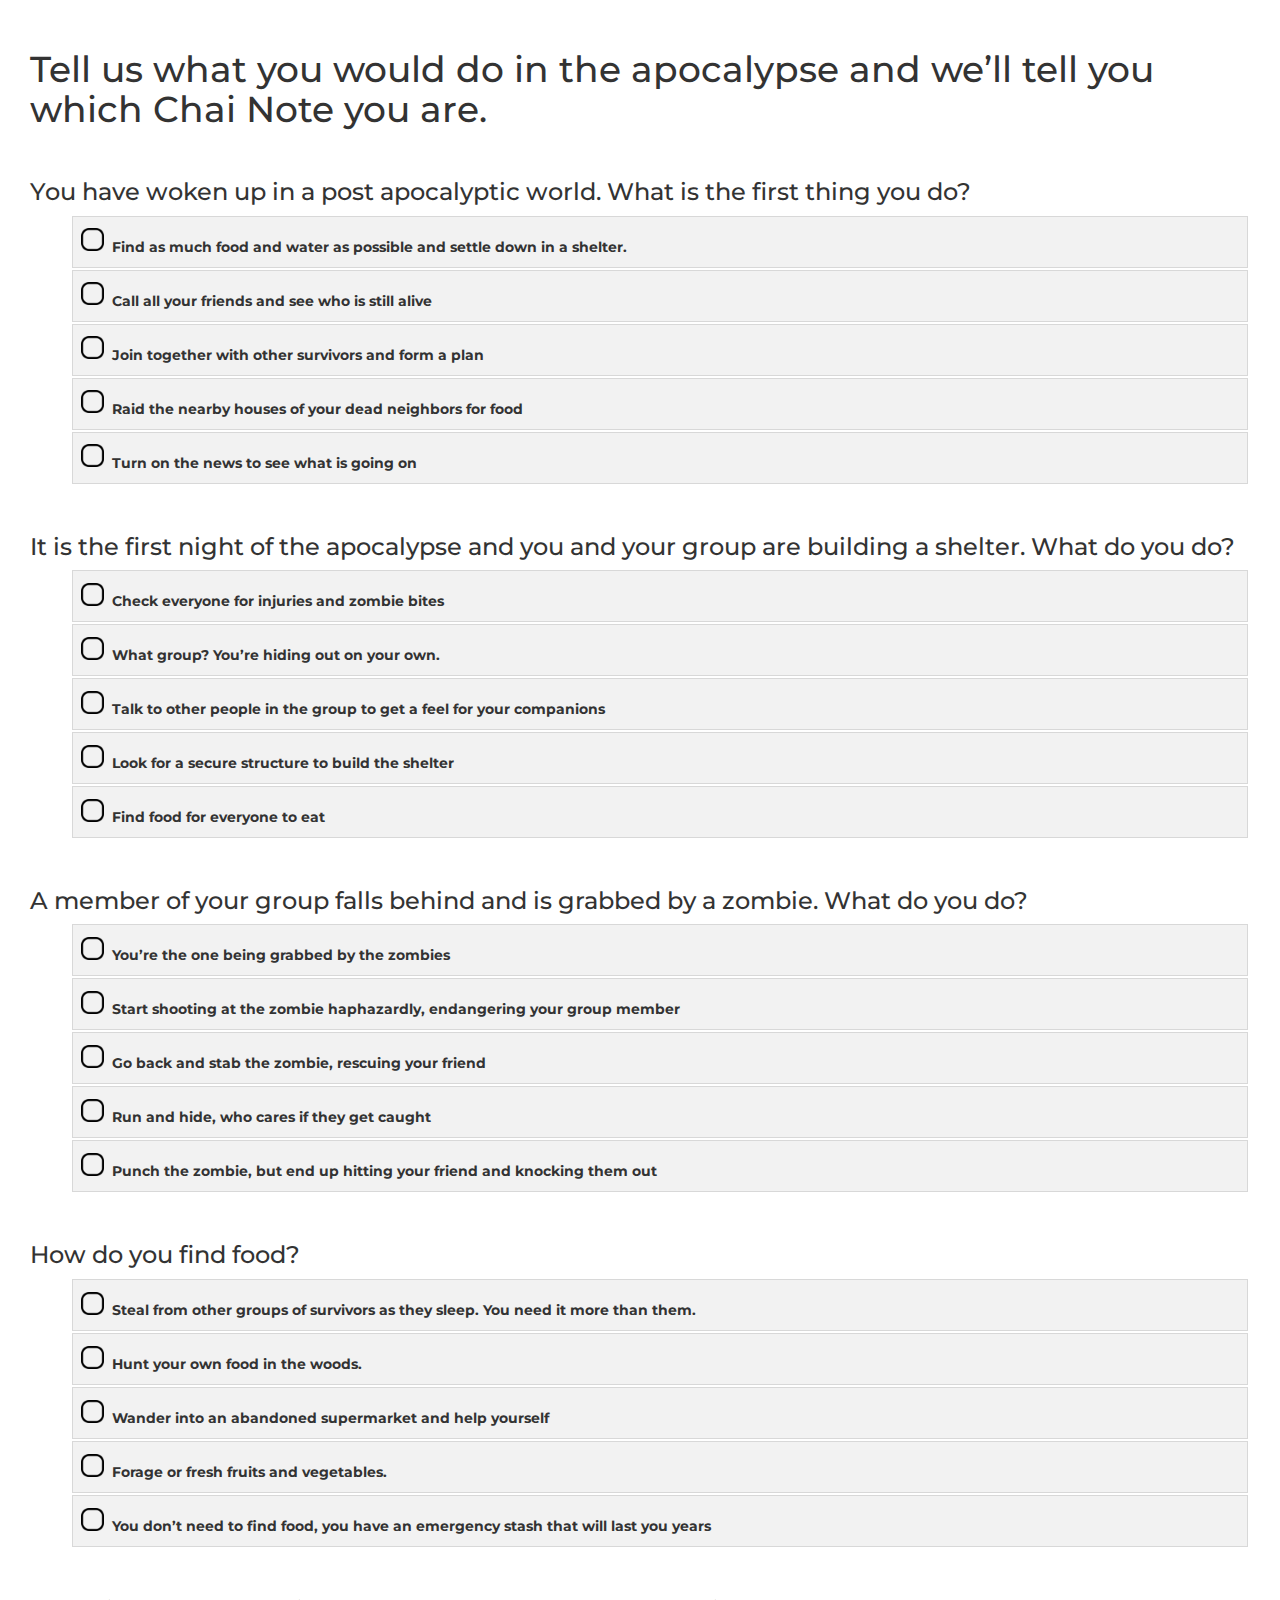
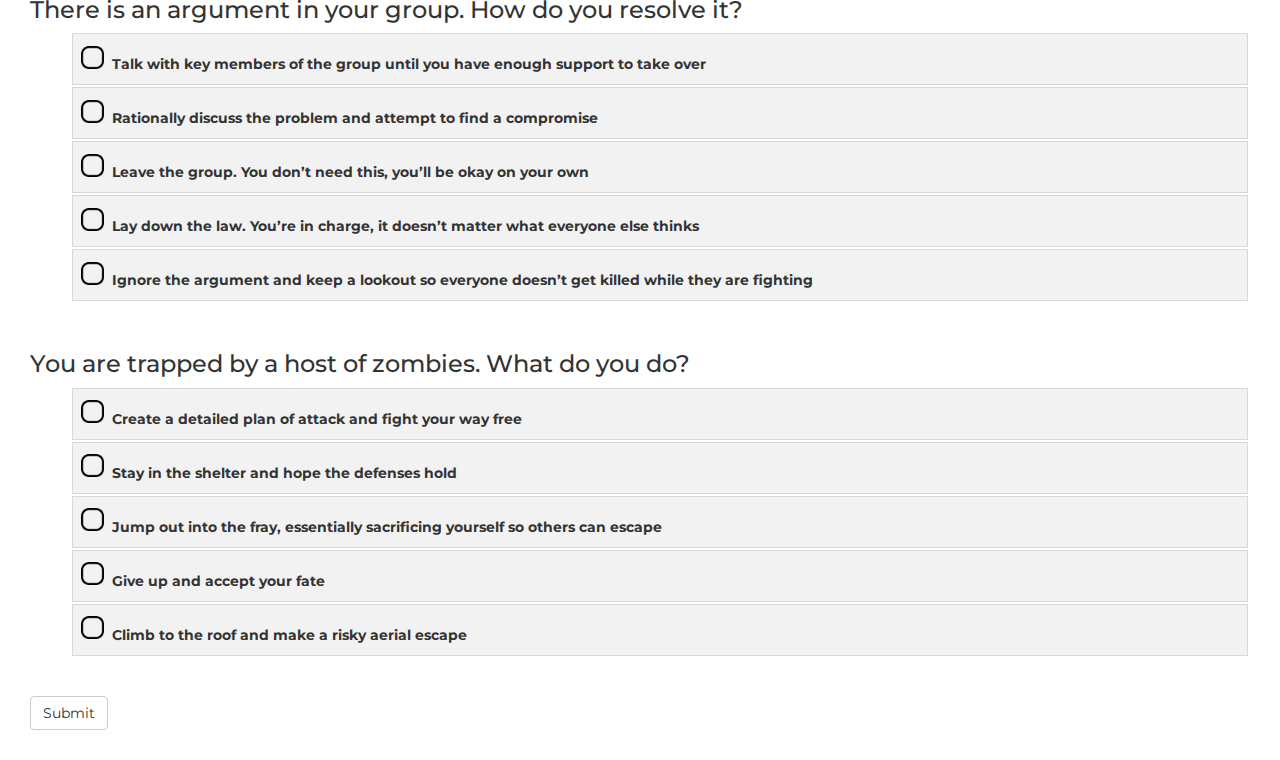
==== index.html @ a8fca24e "first commit" ====
<!DOCTYPE html>
<html>
<head>
	<meta charset="UTF-8">
	<link rel="stylesheet" href="https://maxcdn.bootstrapcdn.com/bootstrap/3.3.7/css/bootstrap.min.css" integrity="sha384-BVYiiSIFeK1dGmJRAkycuHAHRg32OmUcww7on3RYdg4Va+PmSTsz/K68vbdEjh4u" crossorigin="anonymous">
	<link href="https://fonts.googleapis.com/css?family=Montserrat" rel="stylesheet">
	<link rel="stylesheet" href="./style.css">
	<script src="https://ajax.googleapis.com/ajax/libs/jquery/3.1.1/jquery.min.js"></script>
	<script type="text/javascript" src="./script.js"></script>
	<title>Which Chai Note Are You?</title>
</head>
<body>
	<h1>
	Tell us what you would do in the apocalypse and we’ll tell you which Chai Note you are.
	</h1>

	<div class="question">
		<h3>You have woken up in a post apocalyptic world.  What is the first thing you do?</h3>
		<ul>
			<li>
				<label for="1a">
					<span class="check_img"></span>
					<input type="radio" name="q1" id="1a" value="1a">
					<span>Find as much food and water as possible and settle down in a shelter.</span>
				</label>
			</li>
			<li>
				<label for="1b">
					<span class="check_img"></span>
					<input type="radio" name="q1" id="1b" value="1b">
					Call all your friends and see who is still alive
				</label>
			</li>
			<li>
				<label for="1c">
					<span class="check_img"></span>
					<input type="radio" name="q1" id="1c" value="1c">
					Join together with other survivors and form a plan
				</label>
			</li>
			<li>
				<label for="1d">
					<span class="check_img"></span>
					<input type="radio" name="q1" id="1d" value="1d">
					Raid the nearby houses of your dead neighbors for food
				</label>
			</li>
			<li>
				<label for="1e">
					<span class="check_img"></span>
					<input type="radio" name="q1" id="1e" value="1e">
					Turn on the news to see what is going on
				</label>
			</li>
		</ul>
	</div>	
	<div class="question">
		<h3>It is the first night of the apocalypse and you and your group are building a shelter.  What do you do?</h3>
		<ul>
			<li>
				<label for="2a">
					<span class="check_img"></span>
					<input type="radio" name="q2" id="2a" value="2a">
					Check everyone for injuries and zombie bites
				</label>
			</li>
			<li>
				<label for="2b">
					<span class="check_img"></span>
					<input type="radio" name="q2" id="2b" value="2b">
					What group?  You’re hiding out on your own.
				</label>
			</li>
			<li>
				<label for="2c">
					<span class="check_img"></span>
					<input type="radio" name="q2" id="2c" value="2c">
					Talk to other people in the group to get a feel for your companions
				</label>
			</li>
			<li>
				<label for="2d">
					<span class="check_img"></span>
					<input type="radio" name="q2" id="2d" value="2d">
					Look for a secure structure to build the shelter
				</label>
			</li>
			<li>
				<label for="2e">
					<span class="check_img"></span>
					<input type="radio" name="q2" id="2e" value="2e">
					Find food for everyone to eat
				</label>
			</li>
		</ul>
	</div>	
	<div class="question">
		<h3>A member of your group falls behind and is grabbed by a zombie.  What do you do?</h3>
		<ul>
			<li>
				<label for="3a">
					<span class="check_img"></span>
					<input type="radio" name="q3" id="3a" value="3a">
					You’re the one being grabbed by the zombies
				</label>
			</li>
			<li>
				<label for="3b">
					<span class="check_img"></span>
					<input type="radio" name="q3" id="3b" value="3b">
					Start shooting at the zombie haphazardly, endangering your group member
				</label>
			</li>
			<li>
				<label for="3c">
					<span class="check_img"></span>
					<input type="radio" name="q3" id="3c" value="3c">
					Go back and stab the zombie, rescuing your friend
				</label>
			</li>
			<li>
				<label for="3d">
					<span class="check_img"></span>
					<input type="radio" name="q3" id="3d" value="3d">
					Run and hide, who cares if they get caught
				</label>
			</li>
			<li>
				<label for="3e">
					<span class="check_img"></span>
					<input type="radio" name="q3" id="3e" value="3e">
					Punch the zombie, but end up hitting your friend and knocking them out
				</label>
			</li>
		</ul>
	</div>	
	<div class="question">
		<h3>How do you find food?</h3>
		<ul>
			<li>
				<label for="4a">
					<span class="check_img"></span>
					<input type="radio" name="q4" id="4a" value="4a">
					Steal from other groups of survivors as they sleep.  You need it more than them.
				</label>
			</li>
			<li>
				<label for="4b">
					<span class="check_img"></span>
					<input type="radio" name="q4" id="4b" value="4b">
					Hunt your own food in the woods.
				</label>
			</li>
			<li>
				<label for="4c">
					<span class="check_img"></span>
					<input type="radio" name="q4" id="4c" value="4c">
					Wander into an abandoned supermarket and help yourself
				</label>
			</li>
			<li>
				<label for="4d">
					<span class="check_img"></span>
					<input type="radio" name="q4" id="4d" value="4d">
					Forage or fresh fruits and vegetables.
				</label>
			</li>
			<li>
				<label for="4e">
					<span class="check_img"></span>
					<input type="radio" name="q4" id="4e" value="4e">
					You don’t need to find food, you have an emergency stash that will last you years
				</label>
			</li>
		</ul>
	</div>	
	<div class="question">
		<h3>There is an argument in your group.  How do you resolve it?</h3>
		<ul>
			<li>
				<label for="5a">
					<span class="check_img"></span>
					<input type="radio" name="q5" id="5a" value="5a">
					Talk with key members of the group until you have enough support to take over
				</label>
			</li>
			<li>
				<label for="5b">
					<span class="check_img"></span>
					<input type="radio" name="q5" id="5b" value="5b">
					Rationally discuss the problem and attempt to find a compromise
				</label>
			</li>
			<li>
				<label for="5c">
					<span class="check_img"></span>
					<input type="radio" name="q5" id="5c" value="5c">
					Leave the group.  You don’t need this, you’ll be okay on your own
				</label>
			</li>
			<li>
				<label for="5d">
					<span class="check_img"></span>
					<input type="radio" name="q5" id="5d" value="5d">
					Lay down the law.  You’re in charge, it doesn’t matter what everyone else thinks
				</label>
			</li>
			<li>
				<label for="5e">
					<span class="check_img"></span>
					<input type="radio" name="q5" id="5e" value="5e">
					Ignore the argument and keep a lookout so everyone doesn’t get killed while they are fighting
				</label>
			</li>
		</ul>
	</div>	
	<div class="question">
		<h3>You are trapped by a host of zombies.  What do you do?</h3>
		<ul>
			<li>
				<label for="6a">
					<span class="check_img"></span>
					<input type="radio" name="q6" id="6a" value="6a">
					Create a detailed plan of attack and fight your way free
				</label>
			</li>
			<li>
				<label for="6b">
					<span class="check_img"></span>
					<input type="radio" name="q6" id="6b" value="6b">
					Stay in the shelter and hope the defenses hold
				</label>
			</li>
			<li>
				<label for="6c">
					<span class="check_img"></span>
					<input type="radio" name="q6" id="6c" value="6c">
					Jump out into the fray, essentially sacrificing yourself so others can escape
				</label>
			</li>
			<li>
				<label for="6d">
					<span class="check_img"></span>
					<input type="radio" name="q6" id="6d" value="6d">
					Give up and accept your fate
				</label>
			</li>
			<li>
				<label for="6e">
					<span class="check_img"></span>
					<input type="radio" name="q6" id="6e" value="6e">
					Climb to the roof and make a risky aerial escape
				</label>
			</li>
		</ul>
	</div>	

	<button class="btn btn-default" id="submit">Submit</button>

</body>
</html>
---- style.css ----
body {
	font-family: 'Montserrat', sans-serif;
	padding: 30px;
}

h3 {
	padding-top: 30px;
}

ul {
	list-style-type: none;
}

li {
	padding: 5px;
	margin: 2px;
	border: 1px rgb(216, 216, 216) solid;
	background-color: #f2f2f2;
}

label {
	width: 100%;
	height: 100%;
}

label span {
	display: inline-block;
}

label > span.check_img {
	width: 30px;
	height: 30px;
	display: inline-block;
	background-position: bottom;
}

label > input{ 
  visibility: hidden; 
  position: absolute; 
  margin-left: 30px;
}

span.check_img{ 
  background-size: 77%;
  background-repeat: no-repeat;
}

button {
	margin-top: 30px;
}
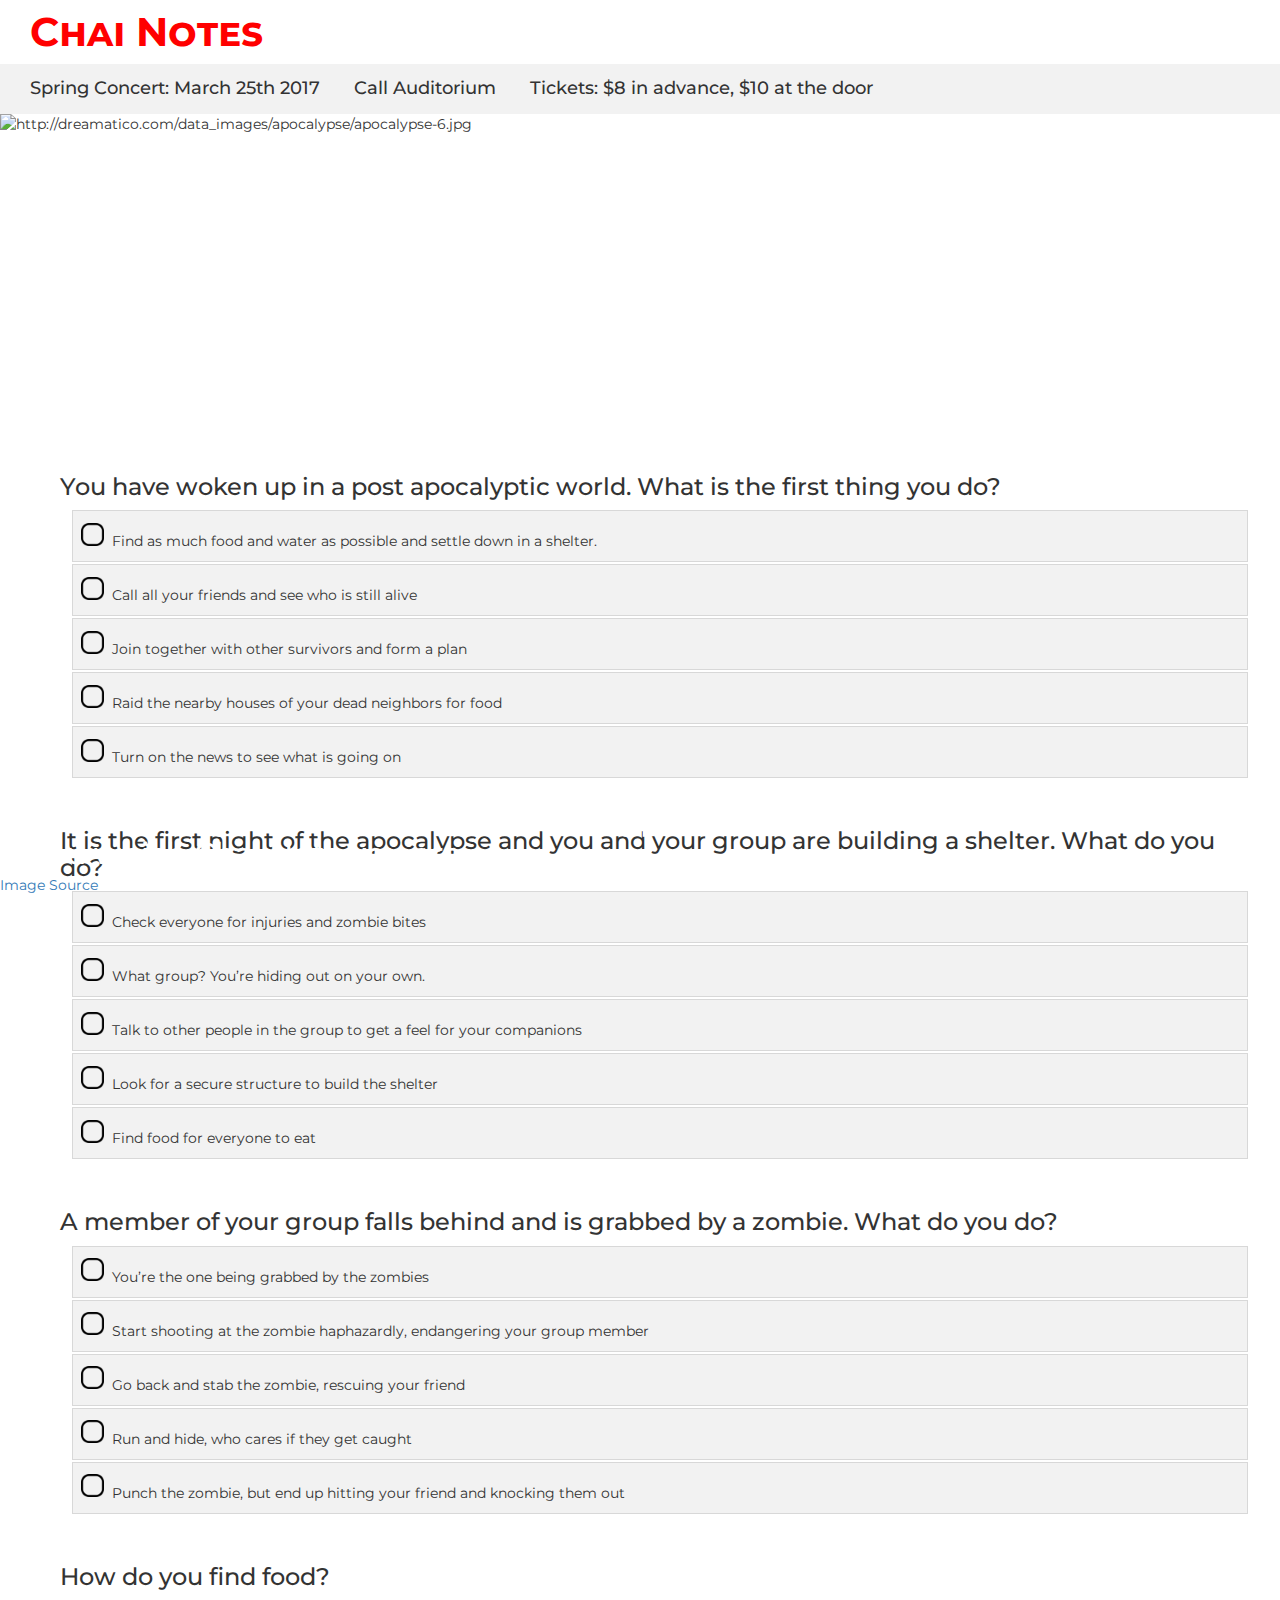
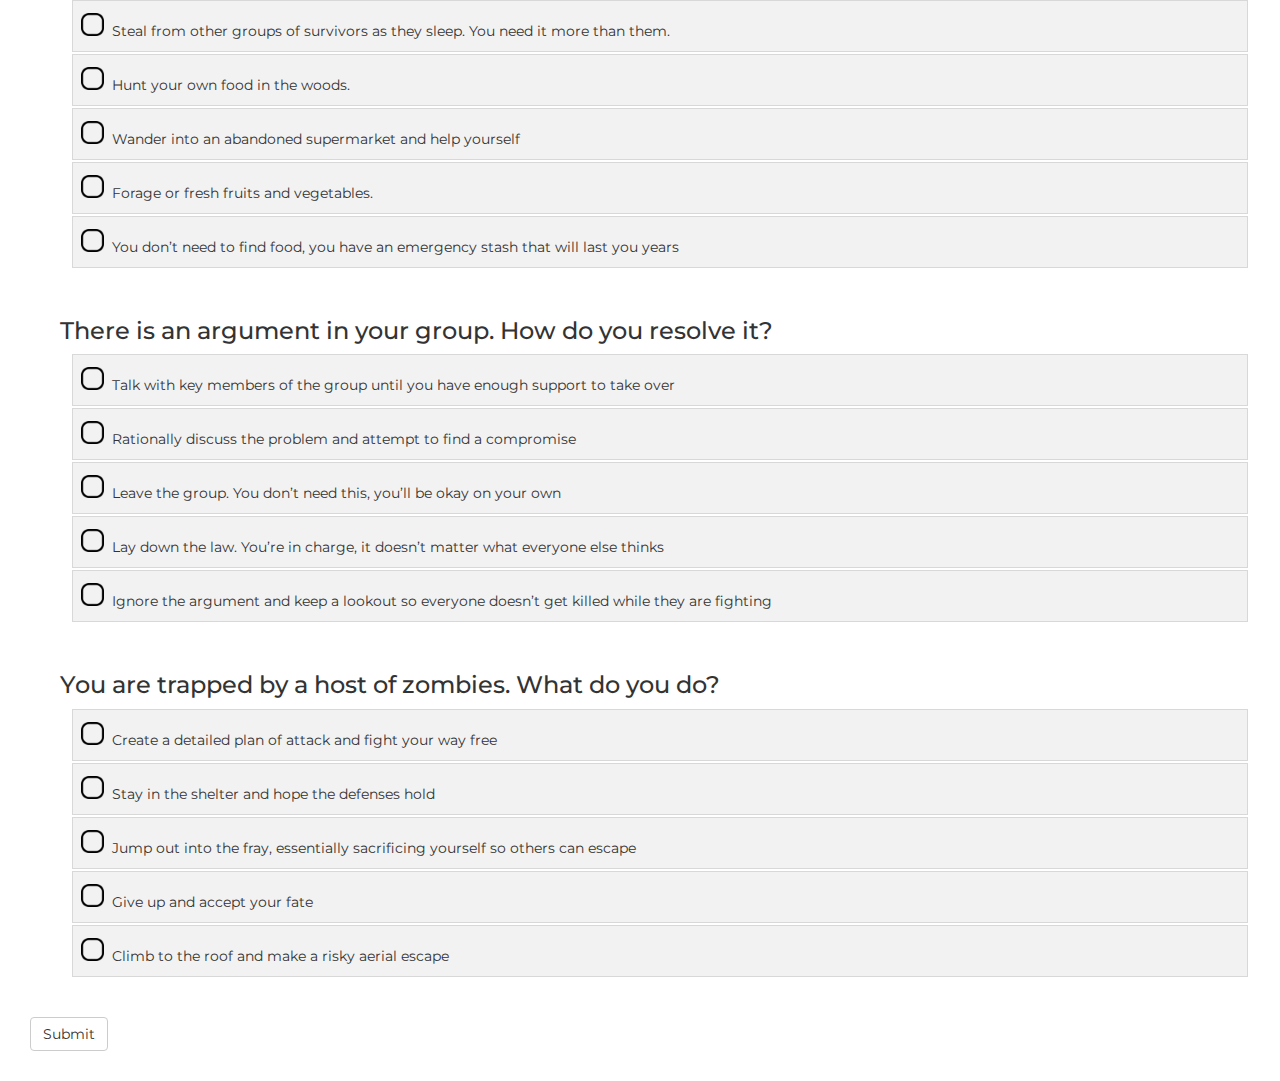
==== commit d193f4f8: "added top image, waiting on group pics" ====
--- a/index.html
+++ b/index.html
@@ -4,258 +4,287 @@
 	<meta charset="UTF-8">
 	<link rel="stylesheet" href="https://maxcdn.bootstrapcdn.com/bootstrap/3.3.7/css/bootstrap.min.css" integrity="sha384-BVYiiSIFeK1dGmJRAkycuHAHRg32OmUcww7on3RYdg4Va+PmSTsz/K68vbdEjh4u" crossorigin="anonymous">
 	<link href="https://fonts.googleapis.com/css?family=Montserrat" rel="stylesheet">
+	<link href="https://fonts.googleapis.com/css?family=Montserrat:700" rel="stylesheet">
 	<link rel="stylesheet" href="./style.css">
 	<script src="https://ajax.googleapis.com/ajax/libs/jquery/3.1.1/jquery.min.js"></script>
 	<script type="text/javascript" src="./script.js"></script>
 	<title>Which Chai Note Are You?</title>
 </head>
 <body>
-	<h1>
-	Tell us what you would do in the apocalypse and we’ll tell you which Chai Note you are.
-	</h1>
-
-	<div class="question">
-		<h3>You have woken up in a post apocalyptic world.  What is the first thing you do?</h3>
-		<ul>
-			<li>
-				<label for="1a">
-					<span class="check_img"></span>
-					<input type="radio" name="q1" id="1a" value="1a">
-					<span>Find as much food and water as possible and settle down in a shelter.</span>
-				</label>
-			</li>
-			<li>
-				<label for="1b">
-					<span class="check_img"></span>
-					<input type="radio" name="q1" id="1b" value="1b">
-					Call all your friends and see who is still alive
-				</label>
-			</li>
-			<li>
-				<label for="1c">
-					<span class="check_img"></span>
-					<input type="radio" name="q1" id="1c" value="1c">
-					Join together with other survivors and form a plan
-				</label>
-			</li>
-			<li>
-				<label for="1d">
-					<span class="check_img"></span>
-					<input type="radio" name="q1" id="1d" value="1d">
-					Raid the nearby houses of your dead neighbors for food
-				</label>
-			</li>
-			<li>
-				<label for="1e">
-					<span class="check_img"></span>
-					<input type="radio" name="q1" id="1e" value="1e">
-					Turn on the news to see what is going on
-				</label>
-			</li>
-		</ul>
-	</div>	
-	<div class="question">
-		<h3>It is the first night of the apocalypse and you and your group are building a shelter.  What do you do?</h3>
-		<ul>
-			<li>
-				<label for="2a">
-					<span class="check_img"></span>
-					<input type="radio" name="q2" id="2a" value="2a">
-					Check everyone for injuries and zombie bites
-				</label>
-			</li>
-			<li>
-				<label for="2b">
-					<span class="check_img"></span>
-					<input type="radio" name="q2" id="2b" value="2b">
-					What group?  You’re hiding out on your own.
-				</label>
-			</li>
-			<li>
-				<label for="2c">
-					<span class="check_img"></span>
-					<input type="radio" name="q2" id="2c" value="2c">
-					Talk to other people in the group to get a feel for your companions
-				</label>
-			</li>
-			<li>
-				<label for="2d">
-					<span class="check_img"></span>
-					<input type="radio" name="q2" id="2d" value="2d">
-					Look for a secure structure to build the shelter
-				</label>
-			</li>
-			<li>
-				<label for="2e">
-					<span class="check_img"></span>
-					<input type="radio" name="q2" id="2e" value="2e">
-					Find food for everyone to eat
-				</label>
-			</li>
-		</ul>
-	</div>	
-	<div class="question">
-		<h3>A member of your group falls behind and is grabbed by a zombie.  What do you do?</h3>
-		<ul>
-			<li>
-				<label for="3a">
-					<span class="check_img"></span>
-					<input type="radio" name="q3" id="3a" value="3a">
-					You’re the one being grabbed by the zombies
-				</label>
-			</li>
-			<li>
-				<label for="3b">
-					<span class="check_img"></span>
-					<input type="radio" name="q3" id="3b" value="3b">
-					Start shooting at the zombie haphazardly, endangering your group member
-				</label>
-			</li>
-			<li>
-				<label for="3c">
-					<span class="check_img"></span>
-					<input type="radio" name="q3" id="3c" value="3c">
-					Go back and stab the zombie, rescuing your friend
-				</label>
-			</li>
-			<li>
-				<label for="3d">
-					<span class="check_img"></span>
-					<input type="radio" name="q3" id="3d" value="3d">
-					Run and hide, who cares if they get caught
-				</label>
-			</li>
-			<li>
-				<label for="3e">
-					<span class="check_img"></span>
-					<input type="radio" name="q3" id="3e" value="3e">
-					Punch the zombie, but end up hitting your friend and knocking them out
-				</label>
-			</li>
-		</ul>
-	</div>	
-	<div class="question">
-		<h3>How do you find food?</h3>
-		<ul>
-			<li>
-				<label for="4a">
-					<span class="check_img"></span>
-					<input type="radio" name="q4" id="4a" value="4a">
-					Steal from other groups of survivors as they sleep.  You need it more than them.
-				</label>
-			</li>
-			<li>
-				<label for="4b">
-					<span class="check_img"></span>
-					<input type="radio" name="q4" id="4b" value="4b">
-					Hunt your own food in the woods.
-				</label>
-			</li>
-			<li>
-				<label for="4c">
-					<span class="check_img"></span>
-					<input type="radio" name="q4" id="4c" value="4c">
-					Wander into an abandoned supermarket and help yourself
-				</label>
-			</li>
-			<li>
-				<label for="4d">
-					<span class="check_img"></span>
-					<input type="radio" name="q4" id="4d" value="4d">
-					Forage or fresh fruits and vegetables.
-				</label>
-			</li>
-			<li>
-				<label for="4e">
-					<span class="check_img"></span>
-					<input type="radio" name="q4" id="4e" value="4e">
-					You don’t need to find food, you have an emergency stash that will last you years
-				</label>
-			</li>
-		</ul>
-	</div>	
-	<div class="question">
-		<h3>There is an argument in your group.  How do you resolve it?</h3>
-		<ul>
-			<li>
-				<label for="5a">
-					<span class="check_img"></span>
-					<input type="radio" name="q5" id="5a" value="5a">
-					Talk with key members of the group until you have enough support to take over
-				</label>
-			</li>
-			<li>
-				<label for="5b">
-					<span class="check_img"></span>
-					<input type="radio" name="q5" id="5b" value="5b">
-					Rationally discuss the problem and attempt to find a compromise
-				</label>
-			</li>
-			<li>
-				<label for="5c">
-					<span class="check_img"></span>
-					<input type="radio" name="q5" id="5c" value="5c">
-					Leave the group.  You don’t need this, you’ll be okay on your own
-				</label>
-			</li>
-			<li>
-				<label for="5d">
-					<span class="check_img"></span>
-					<input type="radio" name="q5" id="5d" value="5d">
-					Lay down the law.  You’re in charge, it doesn’t matter what everyone else thinks
-				</label>
-			</li>
-			<li>
-				<label for="5e">
-					<span class="check_img"></span>
-					<input type="radio" name="q5" id="5e" value="5e">
-					Ignore the argument and keep a lookout so everyone doesn’t get killed while they are fighting
-				</label>
-			</li>
-		</ul>
-	</div>	
-	<div class="question">
-		<h3>You are trapped by a host of zombies.  What do you do?</h3>
-		<ul>
-			<li>
-				<label for="6a">
-					<span class="check_img"></span>
-					<input type="radio" name="q6" id="6a" value="6a">
-					Create a detailed plan of attack and fight your way free
-				</label>
-			</li>
-			<li>
-				<label for="6b">
-					<span class="check_img"></span>
-					<input type="radio" name="q6" id="6b" value="6b">
-					Stay in the shelter and hope the defenses hold
-				</label>
-			</li>
-			<li>
-				<label for="6c">
-					<span class="check_img"></span>
-					<input type="radio" name="q6" id="6c" value="6c">
-					Jump out into the fray, essentially sacrificing yourself so others can escape
-				</label>
-			</li>
-			<li>
-				<label for="6d">
-					<span class="check_img"></span>
-					<input type="radio" name="q6" id="6d" value="6d">
-					Give up and accept your fate
-				</label>
-			</li>
-			<li>
-				<label for="6e">
-					<span class="check_img"></span>
-					<input type="radio" name="q6" id="6e" value="6e">
-					Climb to the roof and make a risky aerial escape
-				</label>
-			</li>
-		</ul>
-	</div>	
-
-	<button class="btn btn-default" id="submit">Submit</button>
+
+	<h1>Chai Notes</h1>
+
+	<header>
+		<h4>
+			Spring Concert: March 25th 2017
+		</h4>
+		<h4>
+			Call Auditorium
+		</h4>
+		<h4>
+			Tickets: $8 in advance, $10 at the door
+		</h4>
+	</header>
+
+	<div id="banner">
+		<img src="http://dreamatico.com/data_images/apocalypse/apocalypse-6.jpg" alt="http://dreamatico.com/data_images/apocalypse/apocalypse-6.jpg" href="">
+		<h2>
+			Tell us what you would do in the apocalypse and we’ll tell you which Chai Note you are.
+		</h2>
+		<a href="http://dreamatico.com/data_images/apocalypse/apocalypse-6.jpg">Image Source</a>
+	</div>
+
+	<div id="question_form">
+		<div class="question">
+			<h3>You have woken up in a post apocalyptic world.  What is the first thing you do?</h3>
+			<ul>
+				<li>
+					<label for="1a">
+						<span class="check_img"></span>
+						<input type="radio" name="q1" id="1a" value="1a">
+						<span>Find as much food and water as possible and settle down in a shelter.</span>
+					</label>
+				</li>
+				<li>
+					<label for="1b">
+						<span class="check_img"></span>
+						<input type="radio" name="q1" id="1b" value="1b">
+						Call all your friends and see who is still alive
+					</label>
+				</li>
+				<li>
+					<label for="1c">
+						<span class="check_img"></span>
+						<input type="radio" name="q1" id="1c" value="1c">
+						Join together with other survivors and form a plan
+					</label>
+				</li>
+				<li>
+					<label for="1d">
+						<span class="check_img"></span>
+						<input type="radio" name="q1" id="1d" value="1d">
+						Raid the nearby houses of your dead neighbors for food
+					</label>
+				</li>
+				<li>
+					<label for="1e">
+						<span class="check_img"></span>
+						<input type="radio" name="q1" id="1e" value="1e">
+						Turn on the news to see what is going on
+					</label>
+				</li>
+			</ul>
+		</div>	
+		<div class="question">
+			<h3>It is the first night of the apocalypse and you and your group are building a shelter.  What do you do?</h3>
+			<ul>
+				<li>
+					<label for="2a">
+						<span class="check_img"></span>
+						<input type="radio" name="q2" id="2a" value="2a">
+						Check everyone for injuries and zombie bites
+					</label>
+				</li>
+				<li>
+					<label for="2b">
+						<span class="check_img"></span>
+						<input type="radio" name="q2" id="2b" value="2b">
+						What group?  You’re hiding out on your own.
+					</label>
+				</li>
+				<li>
+					<label for="2c">
+						<span class="check_img"></span>
+						<input type="radio" name="q2" id="2c" value="2c">
+						Talk to other people in the group to get a feel for your companions
+					</label>
+				</li>
+				<li>
+					<label for="2d">
+						<span class="check_img"></span>
+						<input type="radio" name="q2" id="2d" value="2d">
+						Look for a secure structure to build the shelter
+					</label>
+				</li>
+				<li>
+					<label for="2e">
+						<span class="check_img"></span>
+						<input type="radio" name="q2" id="2e" value="2e">
+						Find food for everyone to eat
+					</label>
+				</li>
+			</ul>
+		</div>	
+		<div class="question">
+			<h3>A member of your group falls behind and is grabbed by a zombie.  What do you do?</h3>
+			<ul>
+				<li>
+					<label for="3a">
+						<span class="check_img"></span>
+						<input type="radio" name="q3" id="3a" value="3a">
+						You’re the one being grabbed by the zombies
+					</label>
+				</li>
+				<li>
+					<label for="3b">
+						<span class="check_img"></span>
+						<input type="radio" name="q3" id="3b" value="3b">
+						Start shooting at the zombie haphazardly, endangering your group member
+					</label>
+				</li>
+				<li>
+					<label for="3c">
+						<span class="check_img"></span>
+						<input type="radio" name="q3" id="3c" value="3c">
+						Go back and stab the zombie, rescuing your friend
+					</label>
+				</li>
+				<li>
+					<label for="3d">
+						<span class="check_img"></span>
+						<input type="radio" name="q3" id="3d" value="3d">
+						Run and hide, who cares if they get caught
+					</label>
+				</li>
+				<li>
+					<label for="3e">
+						<span class="check_img"></span>
+						<input type="radio" name="q3" id="3e" value="3e">
+						Punch the zombie, but end up hitting your friend and knocking them out
+					</label>
+				</li>
+			</ul>
+		</div>	
+		<div class="question">
+			<h3>How do you find food?</h3>
+			<ul>
+				<li>
+					<label for="4a">
+						<span class="check_img"></span>
+						<input type="radio" name="q4" id="4a" value="4a">
+						Steal from other groups of survivors as they sleep.  You need it more than them.
+					</label>
+				</li>
+				<li>
+					<label for="4b">
+						<span class="check_img"></span>
+						<input type="radio" name="q4" id="4b" value="4b">
+						Hunt your own food in the woods.
+					</label>
+				</li>
+				<li>
+					<label for="4c">
+						<span class="check_img"></span>
+						<input type="radio" name="q4" id="4c" value="4c">
+						Wander into an abandoned supermarket and help yourself
+					</label>
+				</li>
+				<li>
+					<label for="4d">
+						<span class="check_img"></span>
+						<input type="radio" name="q4" id="4d" value="4d">
+						Forage or fresh fruits and vegetables.
+					</label>
+				</li>
+				<li>
+					<label for="4e">
+						<span class="check_img"></span>
+						<input type="radio" name="q4" id="4e" value="4e">
+						You don’t need to find food, you have an emergency stash that will last you years
+					</label>
+				</li>
+			</ul>
+		</div>	
+		<div class="question">
+			<h3>There is an argument in your group.  How do you resolve it?</h3>
+			<ul>
+				<li>
+					<label for="5a">
+						<span class="check_img"></span>
+						<input type="radio" name="q5" id="5a" value="5a">
+						Talk with key members of the group until you have enough support to take over
+					</label>
+				</li>
+				<li>
+					<label for="5b">
+						<span class="check_img"></span>
+						<input type="radio" name="q5" id="5b" value="5b">
+						Rationally discuss the problem and attempt to find a compromise
+					</label>
+				</li>
+				<li>
+					<label for="5c">
+						<span class="check_img"></span>
+						<input type="radio" name="q5" id="5c" value="5c">
+						Leave the group.  You don’t need this, you’ll be okay on your own
+					</label>
+				</li>
+				<li>
+					<label for="5d">
+						<span class="check_img"></span>
+						<input type="radio" name="q5" id="5d" value="5d">
+						Lay down the law.  You’re in charge, it doesn’t matter what everyone else thinks
+					</label>
+				</li>
+				<li>
+					<label for="5e">
+						<span class="check_img"></span>
+						<input type="radio" name="q5" id="5e" value="5e">
+						Ignore the argument and keep a lookout so everyone doesn’t get killed while they are fighting
+					</label>
+				</li>
+			</ul>
+		</div>	
+		<div class="question">
+			<h3>You are trapped by a host of zombies.  What do you do?</h3>
+			<ul>
+				<li>
+					<label for="6a">
+						<span class="check_img"></span>
+						<input type="radio" name="q6" id="6a" value="6a">
+						Create a detailed plan of attack and fight your way free
+					</label>
+				</li>
+				<li>
+					<label for="6b">
+						<span class="check_img"></span>
+						<input type="radio" name="q6" id="6b" value="6b">
+						Stay in the shelter and hope the defenses hold
+					</label>
+				</li>
+				<li>
+					<label for="6c">
+						<span class="check_img"></span>
+						<input type="radio" name="q6" id="6c" value="6c">
+						Jump out into the fray, essentially sacrificing yourself so others can escape
+					</label>
+				</li>
+				<li>
+					<label for="6d">
+						<span class="check_img"></span>
+						<input type="radio" name="q6" id="6d" value="6d">
+						Give up and accept your fate
+					</label>
+				</li>
+				<li>
+					<label for="6e">
+						<span class="check_img"></span>
+						<input type="radio" name="q6" id="6e" value="6e">
+						Climb to the roof and make a risky aerial escape
+					</label>
+				</li>
+			</ul>
+		</div>	
+
+		<button class="btn btn-default" id="submit">Submit</button>
+	</div>
+
+	<div id="answers">
+		<h2 id="yougot"></h2>
+		<p id="desc"></p>
+
+		<button class="btn btn-default" id="reset">Take the quiz again!</button>
+	</div>
 
 </body>
 </html>--- a/style.css
+++ b/style.css
@@ -1,10 +1,62 @@
 body {
 	font-family: 'Montserrat', sans-serif;
-	padding: 30px;
+}
+
+
+h1 {
+	font-variant: small-caps;
+	color: red;
+	font-weight: bold;
+	font-size: 40px;
+	margin-top: 10px;
+	margin-left: 30px;
+}
+
+h2 {
+	margin: 30px;
+	position: absolute;
+	bottom: 0;
+	z-index: 30;
+	color: white;
+	width: 70%;
+}
+
+#banner a {
+	position: absolute;
+	bottom: 5px;
+	z-index: 10;
+}
+
+
+header {
+	width: 100%;
+	background-color: #f2f2f2;
+	height: 50px;
 }
 
 h3 {
 	padding-top: 30px;
+	margin-left: 30px;
+}
+
+h4 {
+	padding-top: 5px;
+	margin-left: 30px;
+	display: inline-block;
+}
+
+#banner {
+	width: 100%;
+}
+
+#banner img{
+	display: block;
+	width: 100%;
+	height: 300px;
+}
+
+#question_form {
+	margin: 30px;
 }
 
 ul {
@@ -21,6 +73,7 @@
 label {
 	width: 100%;
 	height: 100%;
+	font-weight: normal;
 }
 
 label span {
@@ -47,4 +100,21 @@
 
 button {
 	margin-top: 30px;
-}+}
+
+#answers {
+	margin: 30px;
+	display: none;
+}
+
+#desc {
+	width: 500px;
+}
+
+#desc img {
+	width: 200px;
+	height: 200px;
+	float: left;
+	margin-right: 20px;
+}
+
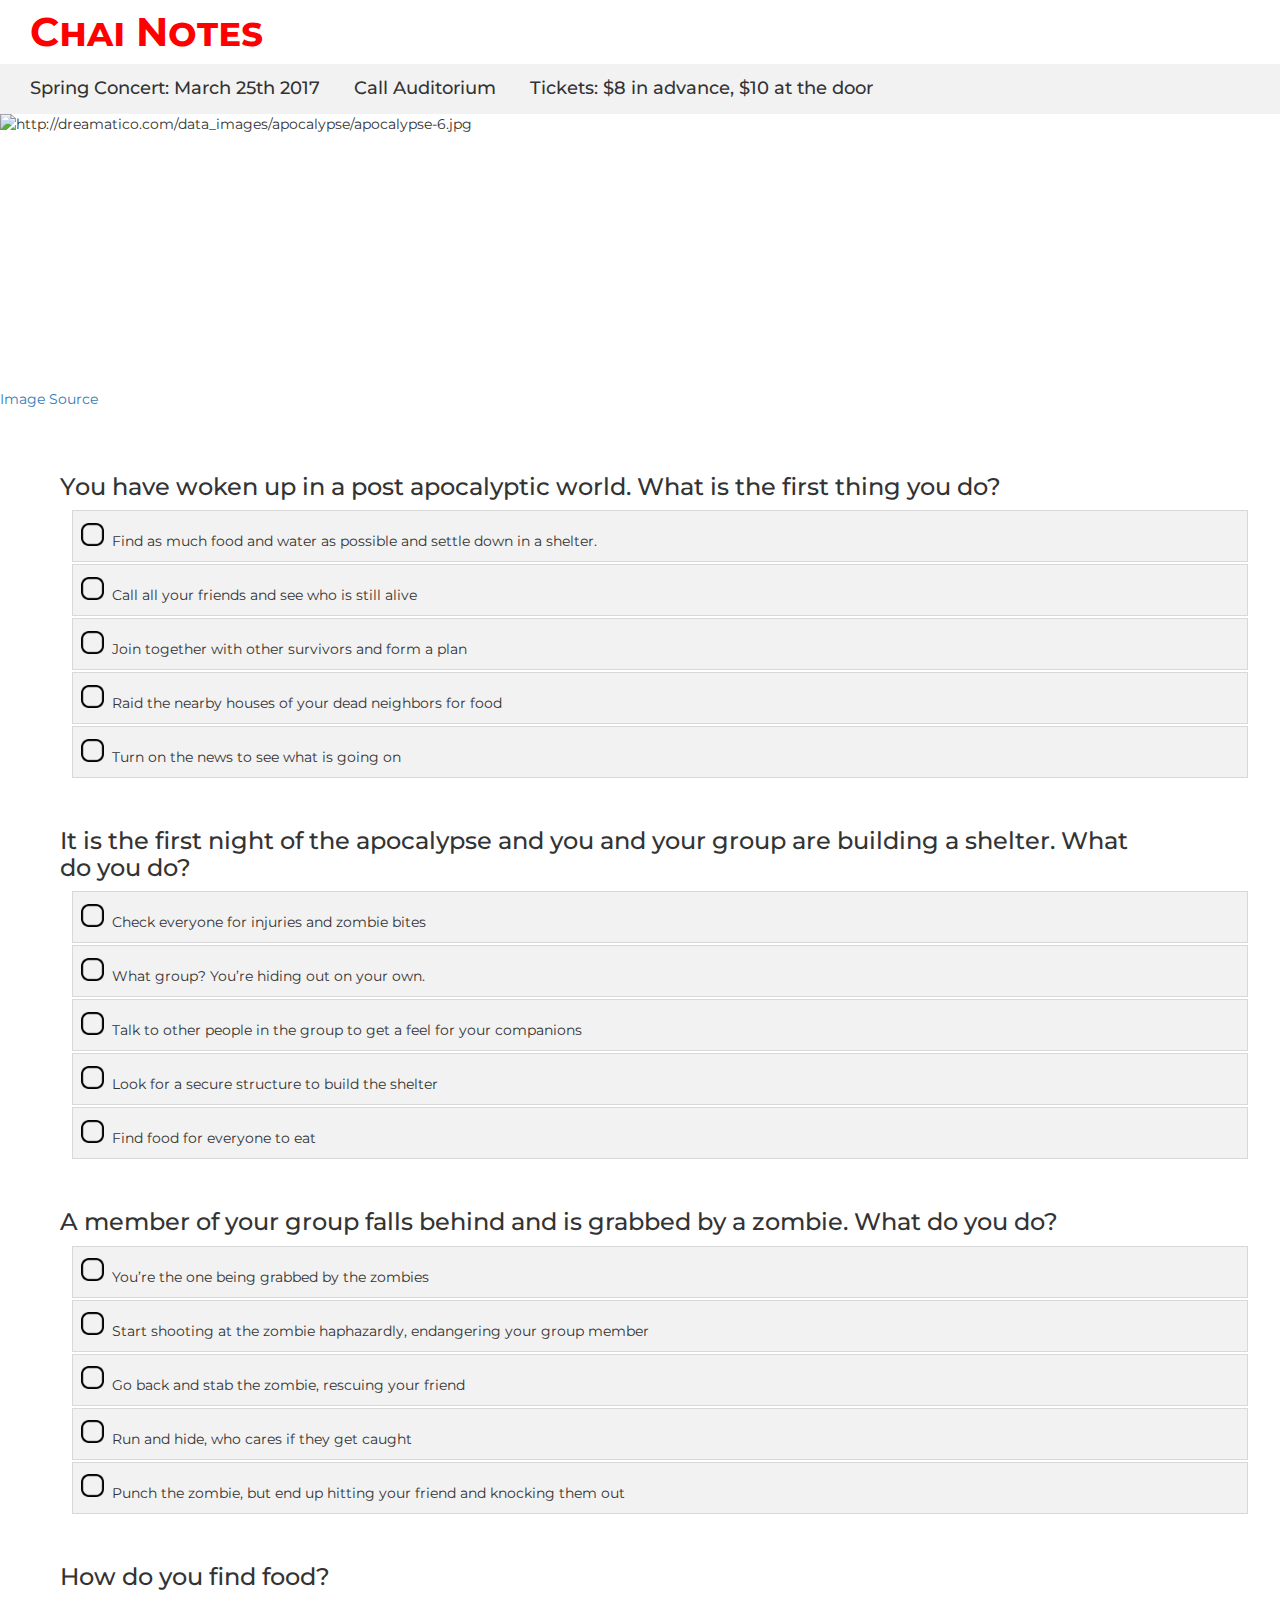
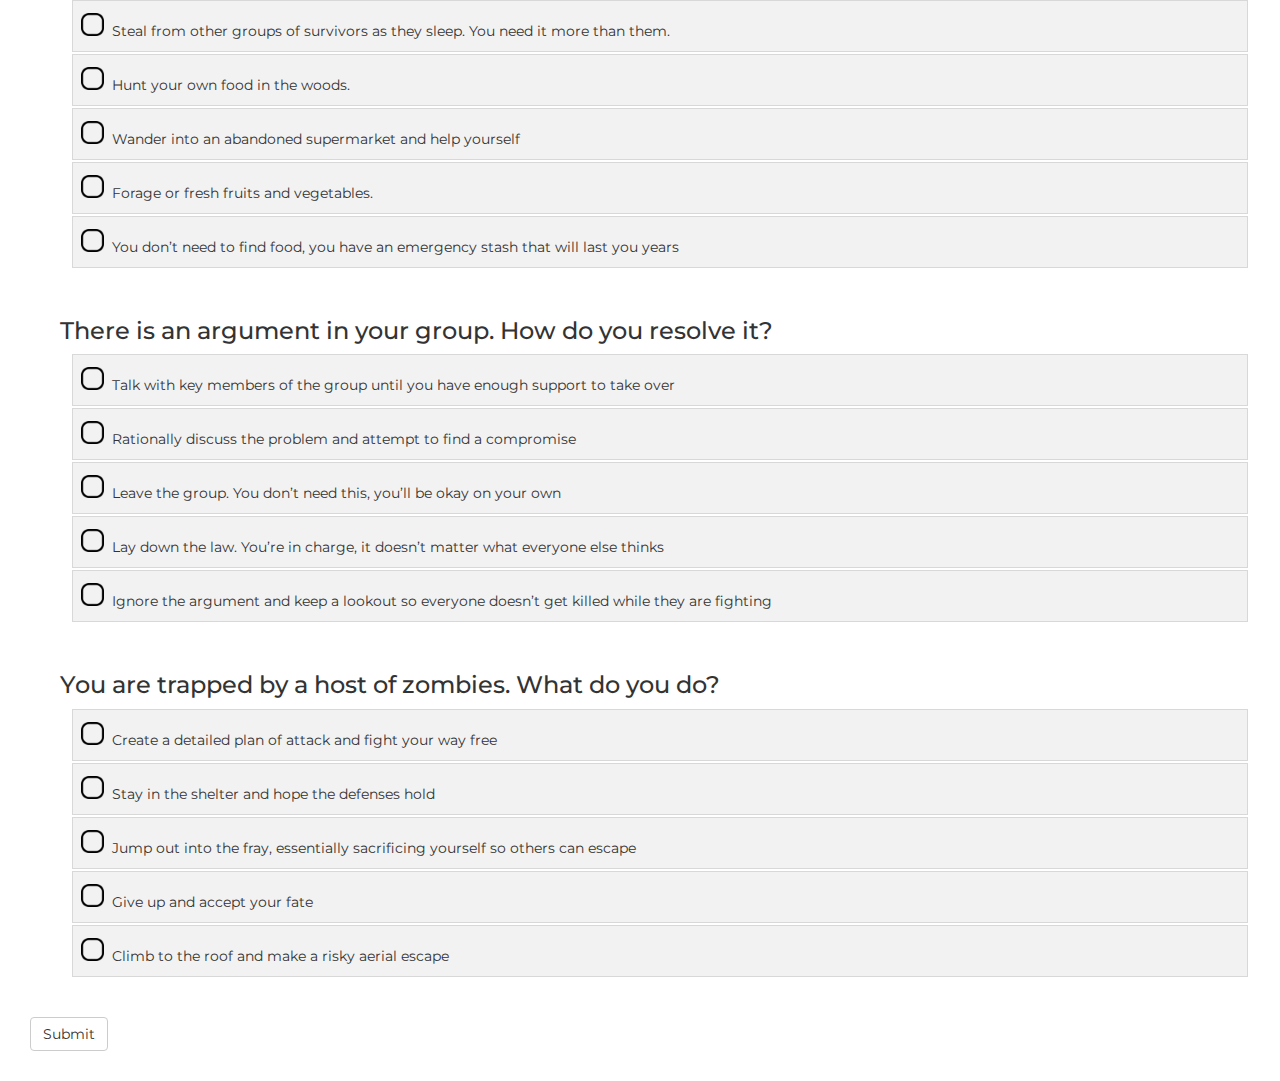
==== commit 1bb0bf8c: "responsive styling?" ====
--- a/index.html
+++ b/index.html
@@ -42,7 +42,7 @@
 					<label for="1a">
 						<span class="check_img"></span>
 						<input type="radio" name="q1" id="1a" value="1a">
-						<span>Find as much food and water as possible and settle down in a shelter.</span>
+						Find as much food and water as possible and settle down in a shelter.
 					</label>
 				</li>
 				<li>
--- a/style.css
+++ b/style.css
@@ -37,6 +37,7 @@
 h3 {
 	padding-top: 30px;
 	margin-left: 30px;
+	width: 90%;
 }
 
 h4 {
@@ -47,6 +48,7 @@
 
 #banner {
 	width: 100%;
+	position: relative;
 }
 
 #banner img{
@@ -69,6 +71,10 @@
 	border: 1px rgb(216, 216, 216) solid;
 	background-color: #f2f2f2;
 }
+
+/*li:hover, label:hover {
+	background-color: #BFBFBF;
+}*/
 
 label {
 	width: 100%;
@@ -98,6 +104,10 @@
   background-repeat: no-repeat;
 }
 
+.selected {
+	background-color: #8ac5ff;
+}
+
 button {
 	margin-top: 30px;
 }
@@ -105,6 +115,13 @@
 #answers {
 	margin: 30px;
 	display: none;
+}
+
+#yougot {
+	display: inline-block;
+	position: relative;
+	color: black;
+	margin-left: 0;
 }
 
 #desc {
@@ -118,3 +135,17 @@
 	margin-right: 20px;
 }
 
+@media only screen and (max-width: 700px){
+	h2, h3{
+		width: 95%;
+	}
+	header {
+		height: 100px;
+	}
+	header h4 {
+		display: block;
+	}
+	li {
+		font-size: 18px;
+	}
+}
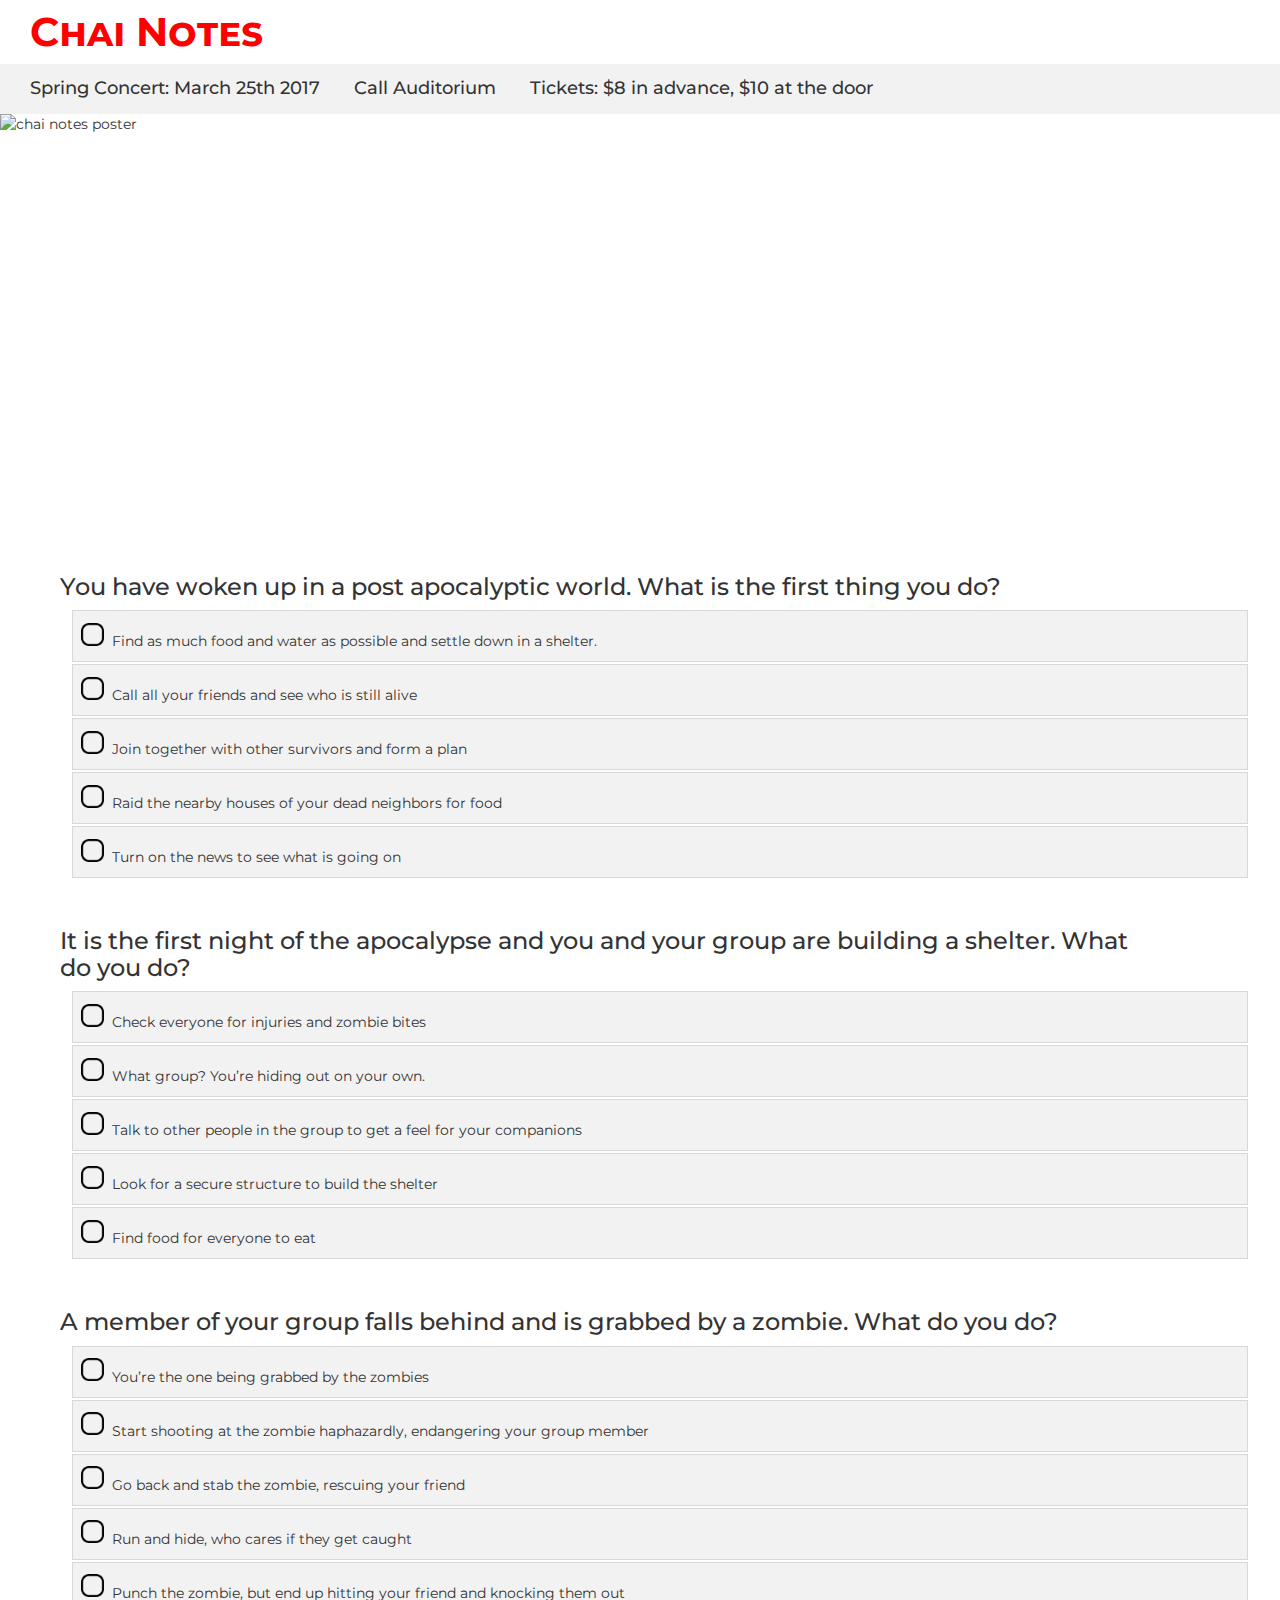
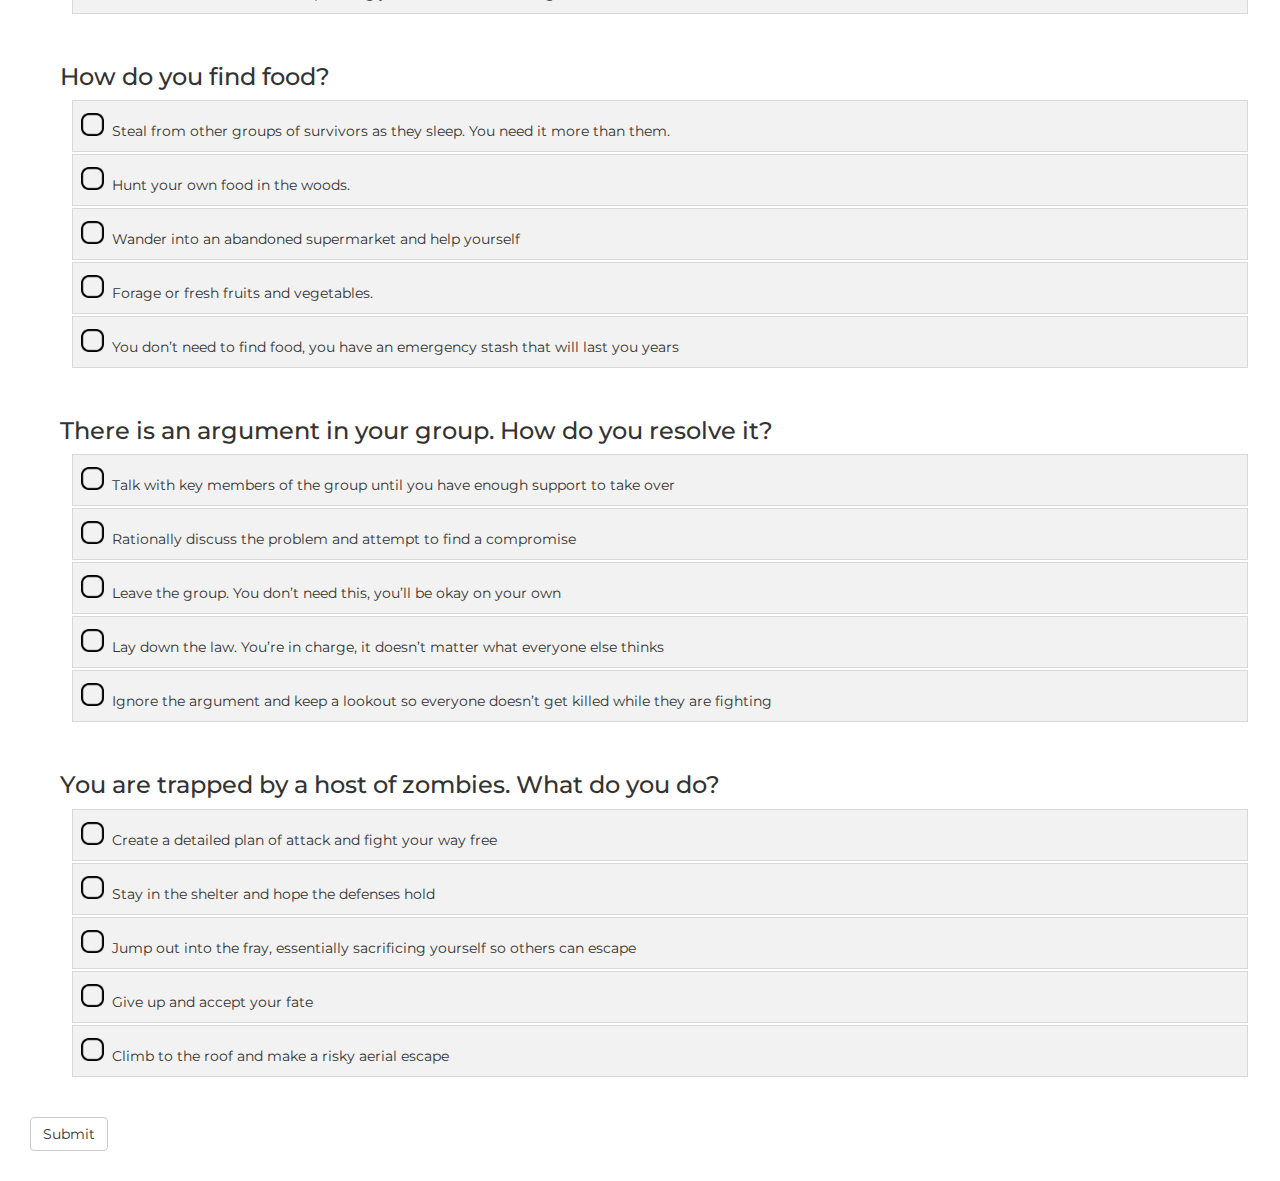
==== commit 77f05018: "new cover photo" ====
--- a/index.html
+++ b/index.html
@@ -27,11 +27,10 @@
 	</header>
 
 	<div id="banner">
-		<img src="http://dreamatico.com/data_images/apocalypse/apocalypse-6.jpg" alt="http://dreamatico.com/data_images/apocalypse/apocalypse-6.jpg" href="">
+		<img src="img/coverphoto.png" alt="chai notes poster">
 		<h2>
 			Tell us what you would do in the apocalypse and we’ll tell you which Chai Note you are.
 		</h2>
-		<a href="http://dreamatico.com/data_images/apocalypse/apocalypse-6.jpg">Image Source</a>
 	</div>
 
 	<div id="question_form">
--- a/style.css
+++ b/style.css
@@ -54,7 +54,7 @@
 #banner img{
 	display: block;
 	width: 100%;
-	height: 300px;
+	height: 400px;
 }
 
 #question_form {
